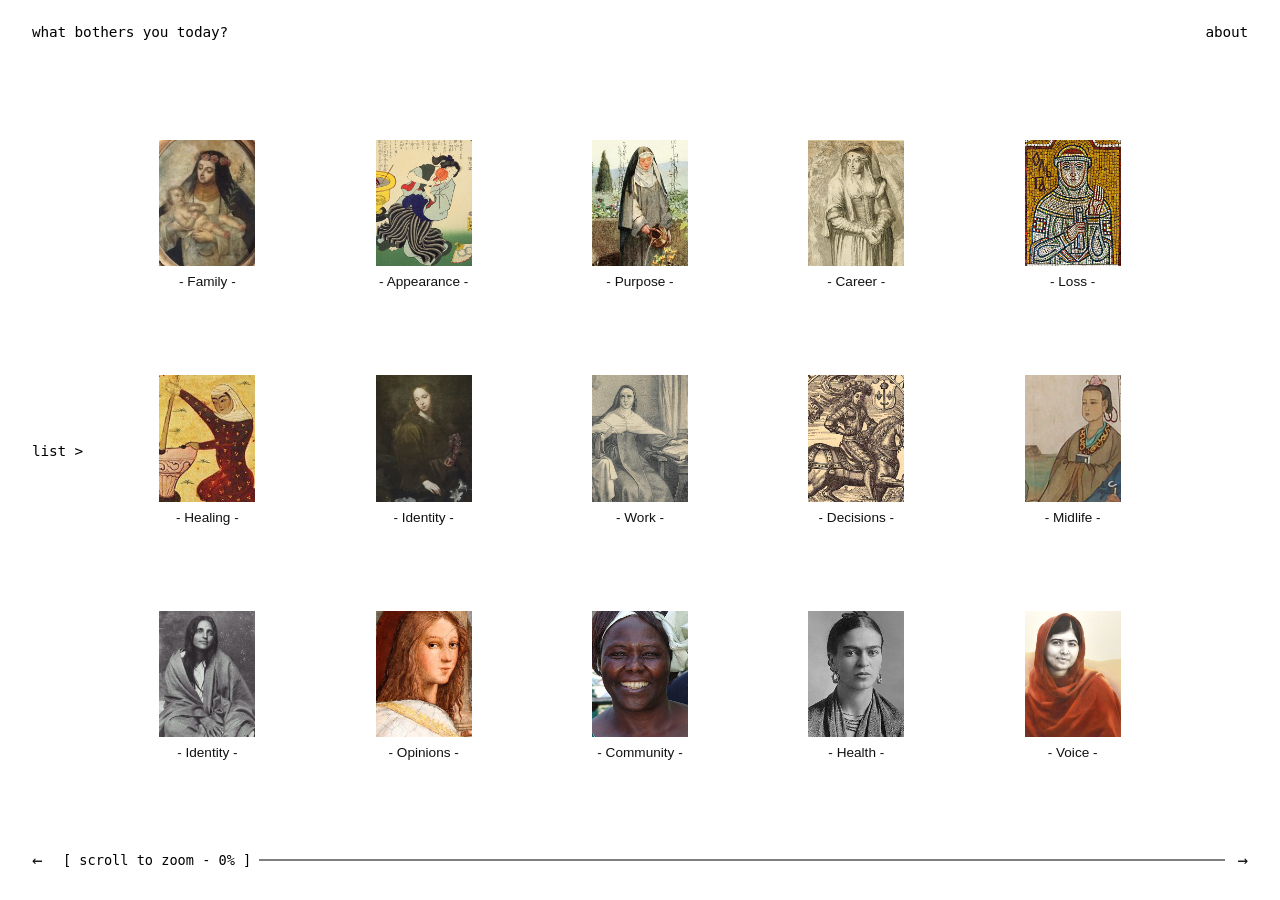
==== index.html @ f9ca1ece "Initial commit" ====
<!DOCTYPE html>
<html lang="en">

<head>
    <meta charset="UTF-8">
    <meta name="viewport" content="width=device-width, initial-scale=1.0">
    <title>Dream-project</title>
    <link rel="stylesheet" href="style.css">
</head>

<body>
    <!-- Fixed UI Overlays -->
    <header class="navbar">
        <a class="nav-link" href="index.html">what bothers you today?</a>
        <a class="nav-link" href="about.html">about</a>
    </header>

    <aside class="side-nav">
        <a class="button" href="list.html">list &gt;</a>
    </aside>

    <!-- Bottom Interactive Horizontal Scroll / Drag Bar -->
    <footer class="zoom-slider-container" id="zoomSlider">
        <span class="arrow left-arrow">&larr;</span>
        <div class="track-wrapper" id="sliderTrack">
            <div class="line track-line"></div>
            <div class="zoom-handle" id="zoomHandle">
                <span class="zoom-label" id="zoomLabel">[ scroll to zoom - 0% ]</span>
            </div>
        </div>
        <span class="arrow right-arrow">&rarr;</span>
    </footer>

    <!-- Main Canvas Grid -->
    <section class="canvas-wrapper">
        <div class="canvas" id="canvas">


            <a class="card" href="life-area.html?id=family">
                <div class="img-box">
                    <img src="images/1-family.jpg" class="card-image" alt="family" id="img1">
                </div>
                <p class="card-title">- Family -</p>
            </a>

            <a class="card" href="life-area.html?id=appearance">
                <div class="img-box">
                    <img src="images/2-appearance.jpg" class="card-image" alt="appearance" id="img2">
                </div>
                <p class="card-title">- Appearance -</p>
            </a>


            <a class="card" href="life-area.html?id=purpose">
                <div class="img-box">
                    <img src="images/3-purpose.jpg" class="card-image" alt="purpose" id="img3">
                </div>
                <p class="card-title">- Purpose -</p>
            </a>

            <a class="card" href="life-area.html?id=career">
                <div class="img-box">
                    <img src="images/4-career.jpg" class="card-image" alt="career" id="img4">
                </div>
                <p class="card-title">- Career -</p>
            </a>

            <a class="card" href="life-area.html?id=loss">
                <div class="img-box">
                    <img src="images/5-loss.jpg" class="card-image" alt="loss" id="img5">
                </div>
                <p class="card-title">- Loss -</p>
            </a>

            <a class="card" href="life-area.html?id=healing">
                <div class="img-box">
                    <img src="images/6-healing.jpg" class="card-image" alt="healing" id="img6">
                </div>
                <p class="card-title">- Healing -</p>
            </a>

            <a class="card" href="life-area.html?id=identity">
                <div class="img-box">
                    <img src="images/7-identity.jpg" class="card-image" alt="identity" id="img7">
                </div>
                <p class="card-title">- Identity -</p>
            </a>

            <a class="card" href="life-area.html?id=work">
                <div class="img-box">
                    <img src="images/8-work.jpg" class="card-image" alt="work" id="img8">
                </div>
                <p class="card-title">- Work -</p>
            </a>

            <a class="card" href="life-area.html?id=decisions">
                <div class="img-box">
                    <img src="images/9-decisions.jpg" class="card-image" alt="decisions" id="img9">
                </div>
                <p class="card-title">- Decisions -</p>
            </a>

            <a class="card" href="life-area.html?id=midlife">
                <div class="img-box">
                    <img src="images/10-midlife.jpg" class="card-image" alt="midlife" id="img10">
                </div>
                <p class="card-title">- Midlife -</p>
            </a>

            <a class="card" href="life-area.html?id=identity">
                <div class="img-box">
                    <img src="images/11-identity.jpg" class="card-image" alt="identity" id="img11">
                </div>
                <p class="card-title">- Identity -</p>
            </a>

            <a class="card" href="life-area.html?id=opinions">
                <div class="img-box">
                    <img src="images/12-opinions.jpg" class="card-image" alt="opinions" id="img12">
                </div>
                <p class="card-title">- Opinions -</p>
            </a>

            <a class="card" href="life-area.html?id=community">
                <div class="img-box">
                    <img src="images/13-community.jpg" class="card-image" alt="community" id="img13">
                </div>
                <p class="card-title">- Community -</p>
            </a>

            <a class="card" href="life-area.html?id=health">
                <div class="img-box">
                    <img src="images/14-health.jpg" class="card-image" alt="health" id="img14">
                </div>
                <p class="card-title">- Health -</p>
            </a>

            <a class="card" href="life-area.html?id=voice">
                <div class="img-box">
                    <img src="images/15-voice.jpg" class="card-image" alt="voice" id="img15">
                </div>
                <p class="card-title">- Voice -</p>
            </a>

        </div>
    </section>

    <script src="script.js"></script>
</body>

</html>
---- style.css ----
:root {
    --progress: 0;
}

* {
    margin: 0;
    padding: 0;
    box-sizing: border-box;
}

@import url('https://fonts.googleapis.com/css2?family=Geist+Mono:wght@300;400;500&family=Work+Sans:wght@300;400;500&display=swap');

html,
body {
    width: 100vw;
    height: 100vh;
    margin: 0;
    padding: 0;
    background-color: #ffffff;
    font-family: "Geist Mono", monospace;
    color: #111;
    overflow: hidden;
    user-select: none;
}

/* Header Navbar */
.navbar {
    position: fixed;
    top: 0;
    left: 0;
    width: 100%;
    display: flex;
    flex-direction: row;
    justify-content: space-between;
    align-items: center;
    padding: 1.5rem 2rem;
    z-index: 50;
    pointer-events: auto;
}

.nav-link,
.button {
    font-family: "Geist Mono", monospace;
    font-size: 0.9rem;
    font-weight: 400;
    text-decoration: none;
    color: #000;
    letter-spacing: -0.01em;
}


/* Side Navigation */
.side-nav {
    position: fixed;
    top: 50%;
    left: 2rem;
    transform: translateY(-50%);
    z-index: 50;
    pointer-events: auto;
}

/* Bottom Interactive Horizontal Drag / Scroll Control Bar */
.zoom-slider-container {
    position: fixed;
    bottom: 1.25rem;
    left: 2rem;
    right: 2rem;
    height: 2.5rem;
    display: flex;
    flex-direction: row;
    align-items: center;
    gap: 0.75rem;
    z-index: 50;
    cursor: ew-resize;
}

.zoom-slider-container.dragging {
    cursor: grabbing;
}

.zoom-slider-container .arrow {
    font-family: "Geist Mono", monospace;
    font-size: 1.1rem;
    user-select: none;
}

.track-wrapper {
    flex: 1;
    position: relative;
    height: 100%;
    display: flex;
    align-items: center;
}

.track-line {
    position: absolute;
    top: 50%;
    left: 0;
    right: 0;
    height: 1px;
    background-color: #000;
    transform: translateY(-50%);
    z-index: 1;
}

.zoom-handle {
    position: absolute;
    top: 50%;
    left: 0;
    transform: translateY(-50%);
    z-index: 2;
    cursor: grab;
    display: flex;
    align-items: center;
    justify-content: center;
    will-change: transform;
}

.zoom-slider-container.dragging .zoom-handle {
    cursor: grabbing;
}

.zoom-label {
    font-family: "Geist Mono", monospace;
    font-size: 0.85rem;
    font-weight: 400;
    color: #000;
    background-color: #ffffff;
    padding: 0 0.5rem;
    white-space: nowrap;
    user-select: none;
}

/* Canvas Wrapper */
.canvas-wrapper {
    position: fixed;
    inset: 0;
    display: flex;
    align-items: center;
    justify-content: center;
    z-index: 10;
    overflow: hidden;
}

/* 5 Columns x 3 Rows Responsive Grid Layout */
.canvas {
    display: grid;
    grid-template-columns: repeat(5, 1fr);
    grid-template-rows: repeat(3, 1fr);

    /* Grid dimensions transition smoothly from padded state to 100vw x 100vh */
    width: calc(82vw + (var(--progress) * 18vw));
    height: calc(75vh + (var(--progress) * 25vh));
    gap: calc((1 - var(--progress)) * 2rem);

    will-change: width, height, gap;
}

/* Card Item */
.card {
    display: flex;
    flex-direction: column;
    align-items: center;
    justify-content: center;
    position: relative;
    width: 100%;
    height: 100%;
    overflow: hidden;
    text-decoration: none;
}

/* Image Container */
.img-box {
    /* Scales continuously from square thumbnail to full grid cell coverage */
    width: calc(52% + (var(--progress) * 48%));
    height: calc(62% + (var(--progress) * 38%));
    display: flex;
    align-items: center;
    justify-content: center;
    overflow: hidden;
    position: relative;
    will-change: width, height;
}

/* Card Image */
.card-image {
    width: 100%;
    height: 100%;
    object-fit: cover;
    display: block;
    user-select: none;
}

/* Card Title (- Subject -) on Canvas Grid */
.card .card-title {
    font-family: "Work Sans", sans-serif;
    font-size: 0.85rem;
    font-weight: 400;
    color: #111;
    margin-top: calc((1 - var(--progress)) * 0.5rem);
    text-align: center;
    white-space: nowrap;

    /* Fades out as progress increases */
    opacity: max(0, calc(1 - var(--progress) * 2.2));
    max-height: calc((1 - var(--progress)) * 1.5rem);
    will-change: opacity;
}

/* ==========================================================================
   Editorial Split-Screen List View
   ========================================================================== */

.list-page {
    width: 100vw;
    height: 100vh;
    overflow: hidden;
    position: relative;
    background-color: #ffffff;
}

.list-background {
    display: grid;
    grid-template-columns: 1.15fr 0.85fr;
    width: 100vw;
    height: 100vh;
    overflow: hidden;
}

/* Left Column: Scrollable List Container */
.list-container {
    height: 100vh;
    display: flex;
    flex-direction: row;
    padding-top: 5rem;
    overflow: hidden;
    position: relative;
    background-color: #ffffff;
    gap: 10px;

}

.list-container .button-wrapper {
    padding: 0 4rem 1.25rem 5rem;
    flex-shrink: 0;
}

.list-container .button-wrapper .nav-link {
    font-size: 0.85rem;
    text-transform: lowercase;
    display: inline-flex;
    align-items: center;
    gap: 0.25rem;
    color: #111;
    transition: opacity 0.2s ease;
}

.list-container .button-wrapper .nav-link:hover {
    opacity: 0.6;
}

.list-wrapper {
    margin-left: 3rem;
    flex: 1;
    overflow-y: auto;
    overflow-x: hidden;
    padding: 1rem 4rem 6rem 5rem;
    display: flex;
    flex-direction: column;
    gap: 1.75rem;
    scroll-behavior: smooth;
    user-select: text;

    /* Sleek minimalist scrollbar */
    scrollbar-width: thin;
    scrollbar-color: rgba(0, 0, 0, 0.15) transparent;
}

.list-wrapper::-webkit-scrollbar {
    width: 4px;
}

.list-wrapper::-webkit-scrollbar-track {
    background: transparent;
}

.list-wrapper::-webkit-scrollbar-thumb {
    background-color: rgba(0, 0, 0, 0.15);
    border-radius: 4px;
}

/* List Items & Hover Dimming */
.list-item {
    opacity: 1;
    transform: translateX(0);
    transition: opacity 0.35s cubic-bezier(0.16, 1, 0.3, 1),
        transform 0.35s cubic-bezier(0.16, 1, 0.3, 1);
    cursor: pointer;
}

.list-item a {
    font-family: "Work Sans", sans-serif;
    font-size: 1.15rem;
    font-weight: 400;
    line-height: 1.6;
    color: #111;
    text-decoration: none;
    display: inline-block;
    transition: color 0.2s ease;
}

/* Dim all list items to ~0.25 when the list container is hovered */
.list-wrapper:hover .list-item {
    opacity: 0.25;
}

/* The specifically hovered item remains at full 1.0 opacity */
.list-wrapper .list-item:hover,
.list-wrapper .list-item:focus-within {
    opacity: 1;
    transform: translateX(6px);
}

/* Right Column: Fixed Preview Stage */
.image-group {
    position: relative;
    width: 100%;
    height: 100vh;
    display: flex;
    align-items: center;
    justify-content: center;
    background-color: #0f0f11;
    overflow: hidden;
    border-left: 1px solid rgba(0, 0, 0, 0.06);
}

/* Absolute Stacking for Image Wrappers */
.image-wrapper {
    position: absolute;
    top: 50%;
    left: 50%;
    transform: translate(-50%, -50%) scale(0.94);
    display: flex;
    flex-direction: column;
    align-items: center;
    justify-content: center;
    opacity: 0;
    visibility: hidden;
    pointer-events: none;
    transition: opacity 0.45s cubic-bezier(0.16, 1, 0.3, 1),
        transform 0.45s cubic-bezier(0.16, 1, 0.3, 1),
        visibility 0.45s;
    will-change: opacity, transform;
}

/* Active Preview State: Smooth Fade-In with Scale */
.image-wrapper.is-active {
    opacity: 1;
    visibility: visible;
    pointer-events: auto;
    transform: translate(-50%, -50%) scale(1);
    z-index: 2;
}

.image-wrapper img {
    width: min(340px, 32vw);
    height: min(440px, 56vh);
    object-fit: cover;
    display: block;
    box-shadow: 0 24px 60px rgba(0, 0, 0, 0.55),
        0 4px 12px rgba(0, 0, 0, 0.3);
    user-select: none;
}

.image-wrapper .card-title {
    font-family: "Work Sans", sans-serif;
    font-size: 0.85rem;
    font-weight: 400;
    color: #e5e5e5;
    margin-top: 1.25rem;
    text-align: center;
    letter-spacing: 0.06em;
    opacity: 0.85;
    max-height: none;
}

/* Responsive adjustments */
@media (max-width: 900px) {
    .list-background {
        grid-template-columns: 1fr;
    }

    .image-group {
        display: none;
    }

    .list-container .button-wrapper {
        padding: 0 2rem 1rem 2rem;
    }

    .list-wrapper {
        padding: 0 2rem 4rem 2rem;
    }
}

/* ==========================================================================
   Life-Area Editorial View
   ========================================================================== */

.life-area-page {
    position: fixed;
    inset: 0;
    width: 100vw;
    height: 100vh;
    overflow-y: auto;
    overflow-x: hidden;
    background-color: #ffffff;
    display: flex;
    flex-direction: column;
    align-items: center;
    justify-content: flex-start;
    padding: 8rem 4rem 8rem 4rem;
    /* 14rem provides generous space beneath */
    user-select: text;

    /* Subtle custom scrollbar */
    scrollbar-width: thin;
    scrollbar-color: rgba(0, 0, 0, 0.15) transparent;
}

.life-area-page::-webkit-scrollbar {
    width: 5px;
}

.life-area-page::-webkit-scrollbar-thumb {
    background-color: rgba(0, 0, 0, 0.15);
    border-radius: 4px;
}

.life-area-grid {
    display: grid;
    grid-template-columns: minmax(320px, 440px) minmax(380px, 560px);
    gap: 5rem;
    align-items: start;
    justify-content: center;
    width: 100%;
    max-width: 1140px;
    margin: 0 auto;
}


/* Left Column: Image & Caption */
.area-image-group {
    display: flex;
    flex-direction: column;
}

.area-question {
    font-family: "Work Sans", sans-serif;
    font-size: 1.25rem;
    font-weight: 400;
    line-height: 1.4;
    color: #111;
    margin-bottom: 2rem;
    min-height: 2.8rem;
    display: flex;
    align-items: center;
}

.image-wrap {
    width: 100%;
    aspect-ratio: 1 / 1.1;
    overflow: hidden;
    background-color: #f5f5f5;
}

.image-wrap img {
    width: 100%;
    height: 100%;
    object-fit: cover;
    display: block;
    user-select: none;
}

.figure-name {
    margin-top: 1.1rem;
    font-family: "Geist Mono", monospace;
    font-size: 0.85rem;
    font-weight: 400;
    color: #222;
    letter-spacing: -0.01em;
}

/* Right Column: Tab Group & Reading Card */
.life-area-detail {
    display: flex;
    flex-direction: column;
}

.tab-group {
    display: flex;
    align-items: center;
    gap: 2.5rem;
    margin-bottom: 2rem;
    min-height: 2.8rem;
}

.tab-button {
    font-family: "Geist Mono", monospace;
    font-size: 0.9rem;
    font-weight: 400;
    color: #555;
    background: transparent;
    border: none;
    cursor: pointer;
    padding: 0;
    text-decoration: none;
    transition: color 0.2s ease, opacity 0.2s ease;
    white-space: nowrap;
}

.tab-button:hover {
    color: #000;
}

.tab-button.is-active {
    color: #000;
    font-weight: 500;
}

/* Reading Card */
.tab-content {
    display: flex;
    flex-direction: column;
    width: 100%;
}

.text-wrapper {
    background-color: #f7f4ed;
    padding: 3.5rem 3rem;
    min-height: 480px;
    display: flex;
    align-items: center;
    box-sizing: border-box;
}

.text-wrapper p {
    font-family: "Work Sans", sans-serif;
    font-size: 1.05rem;
    font-weight: 400;
    line-height: 1.75;
    color: #1a1a1a;
    margin: 0;
    transition: opacity 0.2s ease;
}

/* Bottom Share Button */
.action-wrapper {
    display: flex;
    justify-content: flex-end;
    margin-top: 1.5rem;
}

.share-button {
    font-family: "Geist Mono", monospace;
    font-size: 0.85rem;
    font-weight: 400;
    color: #111;
    background: transparent;
    border: none;
    cursor: pointer;
    padding: 0;
    text-decoration: none;
    display: inline-flex;
    align-items: center;
    transition: opacity 0.2s ease;
}

.share-button:hover {
    opacity: 0.6;
}

/* Responsive adjustments */
@media (max-width: 900px) {
    .life-area-page {
        padding: 5rem 1.5rem 8rem 1.5rem;
        align-items: flex-start;
    }

    .life-area-grid {
        grid-template-columns: 1fr;
        gap: 3rem;
    }

    .area-question,
    .tab-group {
        min-height: auto;
    }

    .text-wrapper {
        padding: 2.5rem 2rem;
        min-height: 340px;
    }
}

/* ==========================================================================
   About Page (Multi-step Editorial Carousel)
   ========================================================================== */

.about-page {
    position: fixed;
    inset: 0;
    width: 100vw;
    height: 100vh;
    overflow-y: auto;
    overflow-x: hidden;
    background-color: #ffffff;
    padding: 6.5rem 4rem 3rem 4rem;
    display: flex;
    flex-direction: column;
    align-items: center;
    justify-content: space-between;
    user-select: text;
}

.about-step {
    display: none;
    width: 100%;
    max-width: 1120px;
    margin: 0 auto;
    opacity: 0;
    transform: translateY(8px);
    transition: opacity 0.35s cubic-bezier(0.16, 1, 0.3, 1),
        transform 0.35s cubic-bezier(0.16, 1, 0.3, 1);
}

.about-step.is-active {
    display: block;
    opacity: 1;
    transform: translateY(0);
}

.about-cards-grid {
    display: grid;
    grid-template-columns: 1fr 1fr;
    gap: 4rem;
    width: 100%;
    align-items: start;
}

.card-column {
    display: flex;
    flex-direction: column;
    width: 100%;
}

.section-label {
    font-family: "Geist Mono", monospace;
    font-size: 0.85rem;
    font-weight: 400;
    color: #111;
    margin-bottom: 1.5rem;
    text-align: center;
    letter-spacing: -0.01em;
}

.about-card {
    background-color: #f7f4ed;
    padding: 3.25rem 2.75rem;
    min-height: 480px;
    box-sizing: border-box;
    display: flex;
    flex-direction: column;
    justify-content: center;
}

.about-card-inner p {
    font-family: "Work Sans", sans-serif;
    font-size: 0.95rem;
    line-height: 1.75;
    color: #1a1a1a;
    margin-bottom: 1.25rem;
    font-weight: 400;
}

.about-card-inner .footnote {
    font-family: "Geist Mono", monospace;
    font-size: 0.8rem;
    color: #666;
    margin-top: 1.75rem;
    margin-bottom: 0;
    letter-spacing: -0.01em;
}

/* Image Attributions List Card */
.attributions-card {
    justify-content: flex-start;
    max-height: 500px;
    overflow-y: auto;
    scrollbar-width: thin;
    scrollbar-color: rgba(0, 0, 0, 0.15) transparent;
}

.attributions-card::-webkit-scrollbar {
    width: 4px;
}

.attributions-card::-webkit-scrollbar-thumb {
    background-color: rgba(0, 0, 0, 0.15);
    border-radius: 4px;
}

.attributions-list {
    display: flex;
    flex-direction: column;
    gap: 1.25rem;
}

.attribution-item {
    display: flex;
    flex-direction: column;
    gap: 0.2rem;
}

.artwork-title {
    font-family: "Work Sans", sans-serif;
    font-size: 0.92rem;
    font-weight: 500;
    color: #111;
}

.credit-line {
    font-family: "Geist Mono", monospace;
    font-size: 0.78rem;
    color: #555;
    line-height: 1.4;
}

/* Contributors Card (Step 2) */
.contributors-container {
    max-width: 520px;
    margin: 0 auto;
    width: 100%;
    display: flex;
    flex-direction: column;
    align-items: center;
}

.contributors-card {
    width: 100%;
    padding: 3.5rem 3rem;
    min-height: 440px;
    display: flex;
    flex-direction: column;
    justify-content: center;
    gap: 2.25rem;
}

.contributor-entry {
    display: flex;
    flex-direction: column;
    gap: 0.4rem;
}

.contributor-name {
    font-family: "Work Sans", sans-serif;
    font-size: 1.05rem;
    font-weight: 500;
    color: #111;
}

.contributor-links {
    font-family: "Geist Mono", monospace;
    font-size: 0.85rem;
    color: #444;
}

.contributor-links a {
    color: #111;
    text-decoration: underline;
    transition: opacity 0.2s ease;
}

.contributor-links a:hover {
    opacity: 0.6;
}

.contributors-footer-prompt {
    margin-top: 1rem;
    padding-top: 1.5rem;
    border-top: 1px solid rgba(0, 0, 0, 0.08);
    display: flex;
    flex-direction: column;
    gap: 0.5rem;
}

.contributors-footer-prompt p {
    font-family: "Work Sans", sans-serif;
    font-size: 0.95rem;
    color: #333;
}

.wisdom-link {
    font-family: "Geist Mono", monospace;
    font-size: 0.85rem;
    color: #111;
    text-decoration: none;
    font-weight: 500;
    transition: opacity 0.2s ease;
}

.wisdom-link:hover {
    opacity: 0.6;
}

/* About Pagination Controls */
.about-pagination {
    display: flex;
    align-items: center;
    justify-content: center;
    gap: 2rem;
    margin-top: 1.5rem;
    padding-bottom: 1rem;
    flex-shrink: 0;
}

.nav-arrow-btn {
    font-family: "Geist Mono", monospace;
    font-size: 0.9rem;
    background: none;
    border: none;
    color: #111;
    cursor: pointer;
    padding: 0.4rem 0.6rem;
    transition: opacity 0.2s ease;
}

.nav-arrow-btn:hover:not(:disabled) {
    opacity: 0.6;
}

.page-indicators {
    display: flex;
    align-items: center;
    gap: 0.6rem;
}

.step-dot {
    width: 6px;
    height: 6px;
    border-radius: 50%;
    background-color: #bbb;
    cursor: pointer;
    transition: background-color 0.25s ease, transform 0.25s ease;
}

.step-dot.is-active {
    background-color: #111;
    transform: scale(1.3);
}

/* ==========================================================================
   Contact Page (Share your perspective)
   ========================================================================== */

.contact-page {
    position: fixed;
    inset: 0;
    width: 100vw;
    height: 100vh;
    overflow-y: auto;
    overflow-x: hidden;
    background-color: #ffffff;
    padding: 7rem 4rem 8rem 4rem;
    user-select: text;
}

.contact-grid {
    display: grid;
    grid-template-columns: minmax(360px, 1.15fr) minmax(360px, 1.1fr);
    gap: 6rem;
    width: 100%;
    max-width: 1140px;
    margin: 0 auto;
    align-items: start;
}

.contact-info {
    display: flex;
    flex-direction: column;
}

.contact-title {
    font-family: "Work Sans", sans-serif;
    font-size: 1.35rem;
    font-weight: 400;
    color: #111;
    margin-bottom: 2rem;
}

.contact-description p {
    font-family: "Work Sans", sans-serif;
    font-size: 0.95rem;
    line-height: 1.75;
    color: #222;
    margin-bottom: 1.25rem;
}

.contact-description .signature {
    font-family: "Work Sans", sans-serif;
    font-size: 1rem;
    font-weight: 500;
    color: #111;
    margin-top: 1.5rem;
    margin-bottom: 2.5rem;
}

/* Terms Notice */
.terms-notice {
    border-top: 1px solid rgba(0, 0, 0, 0.08);
    padding-top: 1.5rem;
}

.terms-heading {
    font-family: "Work Sans", sans-serif;
    font-size: 0.85rem;
    font-weight: 400;
    color: #333;
    margin-bottom: 0.85rem;
}

.terms-list {
    list-style: none;
    padding-left: 0;
    display: flex;
    flex-direction: column;
    gap: 0.65rem;
}

.terms-list li {
    font-family: "Work Sans", sans-serif;
    font-size: 0.78rem;
    line-height: 1.55;
    color: #666;
    position: relative;
    padding-left: 1rem;
}

.terms-list li::before {
    content: "-";
    position: absolute;
    left: 0;
    color: #888;
}

/* Contact Form */
.contact-form-wrapper {
    display: flex;
    flex-direction: column;
}

.contact-form {
    display: flex;
    flex-direction: column;
    gap: 1.75rem;
    width: 100%;
    max-width: 480px;
}

.form-group {
    display: flex;
    flex-direction: column;
    gap: 0.45rem;
}

.form-label {
    font-family: "Work Sans", sans-serif;
    font-size: 0.85rem;
    color: #222;
    font-weight: 400;
}

.form-input {
    font-family: "Work Sans", sans-serif;
    font-size: 0.95rem;
    padding: 0.75rem 0.85rem;
    border: 1px solid #222;
    background-color: #ffffff;
    outline: none;
    border-radius: 0;
    transition: border-color 0.2s ease, box-shadow 0.2s ease;
}

.form-input:focus {
    border-color: #000;
    box-shadow: 0 0 0 1px #000;
}

.radio-group {
    display: flex;
    flex-direction: column;
    gap: 0.75rem;
    margin-top: 0.25rem;
}

.radio-option {
    display: flex;
    align-items: center;
    gap: 0.65rem;
    cursor: pointer;
}

.radio-option input[type="radio"] {
    accent-color: #111;
    width: 15px;
    height: 15px;
    cursor: pointer;
}

.radio-text {
    font-family: "Work Sans", sans-serif;
    font-size: 0.85rem;
    color: #333;
}

.form-textarea {
    font-family: "Work Sans", sans-serif;
    font-size: 0.95rem;
    padding: 0.85rem;
    border: 1px solid #222;
    background-color: #ffffff;
    outline: none;
    border-radius: 0;
    resize: vertical;
    min-height: 130px;
    transition: border-color 0.2s ease, box-shadow 0.2s ease;
}

.form-textarea:focus {
    border-color: #000;
    box-shadow: 0 0 0 1px #000;
}

.checkbox-option {
    display: flex;
    align-items: center;
    gap: 0.65rem;
    cursor: pointer;
}

.checkbox-option input[type="checkbox"] {
    accent-color: #111;
    width: 15px;
    height: 15px;
    cursor: pointer;
}

.checkbox-text {
    font-family: "Work Sans", sans-serif;
    font-size: 0.85rem;
    color: #333;
}

.form-action {
    margin-top: 0.5rem;
}

.submit-btn {
    background-color: #000000;
    color: #ffffff;
    border: none;
    padding: 0.7rem 2.2rem;
    font-family: "Geist Mono", monospace;
    font-size: 0.85rem;
    cursor: pointer;
    border-radius: 0;
    transition: opacity 0.2s ease;
}

.submit-btn:hover:not(:disabled) {
    opacity: 0.85;
}

.submit-btn:disabled {
    opacity: 0.5;
    cursor: not-allowed;
}

.form-feedback {
    font-family: "Geist Mono", monospace;
    font-size: 0.82rem;
    padding: 0.85rem 1rem;
    margin-top: 1rem;
    border-left: 3px solid #111;
    background-color: #f7f4ed;
    line-height: 1.5;
}

.form-feedback.error {
    border-color: #c53030;
    color: #9b2c2c;
}

.form-feedback.success {
    border-color: #276749;
    color: #22543d;
}

/* Responsive adjustments for About and Contact */
@media (max-width: 900px) {
    .about-page {
        padding: 5rem 1.5rem 2rem 1.5rem;
    }

    .about-cards-grid {
        grid-template-columns: 1fr;
        gap: 2.5rem;
    }

    .about-card {
        padding: 2.25rem 1.75rem;
        min-height: auto;
    }

    .contact-page {
        padding: 5rem 1.5rem 5rem 1.5rem;
    }

    .contact-grid {
        grid-template-columns: 1fr;
        gap: 3.5rem;
    }

    .contact-form {
        max-width: 100%;
    }
}
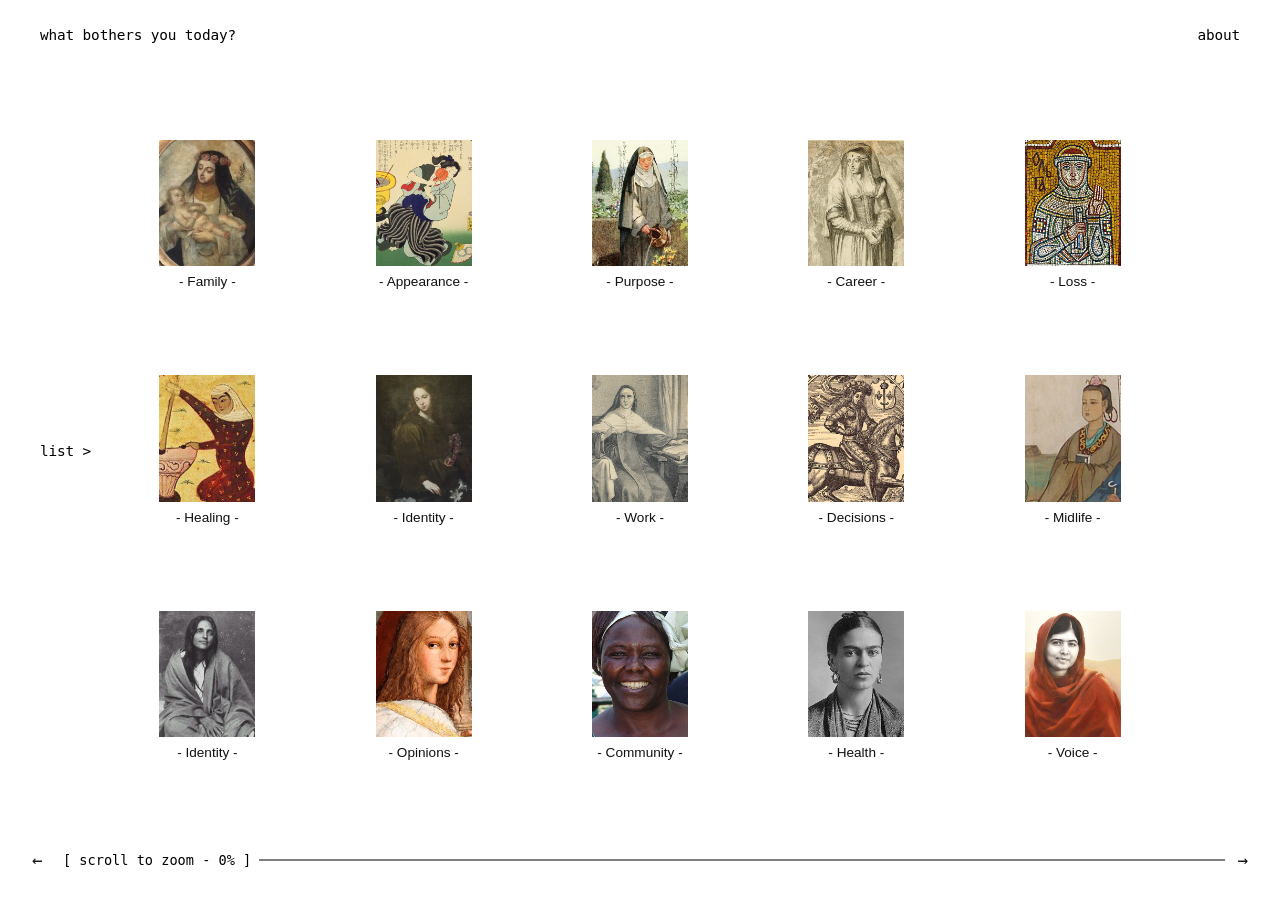
==== commit 4047e4d8: "Updated responsiveness, email handling and updated css" ====
--- a/index.html
+++ b/index.html
@@ -4,7 +4,7 @@
 <head>
     <meta charset="UTF-8">
     <meta name="viewport" content="width=device-width, initial-scale=1.0">
-    <title>Dream-project</title>
+    <title>Digital knowledge space for women</title>
     <link rel="stylesheet" href="style.css">
 </head>
 
--- a/style.css
+++ b/style.css
@@ -14,6 +14,7 @@
 body {
     width: 100vw;
     height: 100vh;
+    height: 100dvh;
     margin: 0;
     padding: 0;
     background-color: #ffffff;
@@ -21,6 +22,7 @@
     color: #111;
     overflow: hidden;
     user-select: none;
+    -webkit-text-size-adjust: 100%;
 }
 
 /* Header Navbar */
@@ -46,8 +48,14 @@
     text-decoration: none;
     color: #000;
     letter-spacing: -0.01em;
-}
-
+    background-color: #fff;
+    padding: 0.2rem 0.5rem;
+}
+
+.rosalia-link {
+    text-decoration: underline;
+    color: #000;
+}
 
 /* Side Navigation */
 .side-nav {
@@ -384,8 +392,34 @@
     max-height: none;
 }
 
-/* Responsive adjustments */
+/* ==========================================================================
+   Responsive Overrides: Canvas, Navigation & List View
+   ========================================================================== */
+
 @media (max-width: 900px) {
+    /* Navbar & UI Overlays */
+    .navbar {
+        padding: 1.25rem 1.5rem;
+    }
+
+    .side-nav {
+        left: 1.25rem;
+    }
+
+    /* Index Canvas Grid: 3 Columns on Tablet */
+    .canvas {
+        grid-template-columns: repeat(3, 1fr);
+        grid-template-rows: repeat(5, 1fr);
+        width: calc(88vw + (var(--progress) * 12vw));
+        height: calc(78vh + (var(--progress) * 22vh));
+    }
+
+    /* List View */
+    .list-page {
+        height: 100vh;
+        height: 100dvh;
+    }
+
     .list-background {
         grid-template-columns: 1fr;
     }
@@ -394,12 +428,103 @@
         display: none;
     }
 
+    .list-container {
+        padding-top: 4.5rem;
+        width: 100%;
+    }
+
+    .list-container .side-nav {
+        position: relative;
+        top: auto;
+        left: auto;
+        transform: none;
+        padding: 0 1.5rem 0.5rem 1.5rem;
+    }
+
     .list-container .button-wrapper {
-        padding: 0 2rem 1rem 2rem;
+        padding: 0 1.5rem 1rem 1.5rem;
     }
 
     .list-wrapper {
-        padding: 0 2rem 4rem 2rem;
+        margin-left: 0;
+        padding: 0.5rem 1.5rem 5rem 1.5rem;
+        gap: 1.25rem;
+    }
+
+    .list-item a {
+        font-size: 1.05rem;
+    }
+}
+
+@media (max-width: 600px) {
+    /* Index Canvas Grid: 2 Columns on Mobile */
+    .canvas {
+        grid-template-columns: repeat(2, 1fr);
+        grid-template-rows: auto;
+        width: calc(92vw + (var(--progress) * 8vw));
+        height: calc(75vh + (var(--progress) * 25vh));
+        gap: calc((1 - var(--progress)) * 0.75rem);
+    }
+
+    .card .card-title {
+        font-size: 0.75rem;
+    }
+
+    .zoom-slider-container {
+        left: 1rem;
+        right: 1rem;
+        bottom: 1rem;
+        gap: 0.5rem;
+    }
+
+    .zoom-label {
+        font-size: 0.75rem;
+        padding: 0 0.25rem;
+    }
+}
+
+@media (max-width: 480px) {
+    .navbar {
+        padding: 0.85rem 1rem;
+    }
+
+    .nav-link,
+    .button {
+        font-size: 0.78rem;
+        padding: 0.15rem 0.35rem;
+    }
+
+    .side-nav {
+        left: 0.75rem;
+    }
+
+    .list-container {
+        padding-top: 3.75rem;
+    }
+
+    .list-wrapper {
+        padding: 0.25rem 1rem 5rem 1rem;
+        gap: 1rem;
+    }
+
+    .list-item a {
+        font-size: 0.95rem;
+        line-height: 1.5;
+    }
+
+    .zoom-slider-container {
+        left: 0.75rem;
+        right: 0.75rem;
+        bottom: 0.75rem;
+        gap: 0.35rem;
+    }
+
+    .zoom-slider-container .arrow {
+        font-size: 0.95rem;
+    }
+
+    .zoom-label {
+        font-size: 0.7rem;
     }
 }
 
@@ -580,16 +705,37 @@
     opacity: 0.6;
 }
 
-/* Responsive adjustments */
+/* ==========================================================================
+   Responsive Overrides: Life-Area Page
+   ========================================================================== */
+
+.life-area-page {
+    position: fixed;
+    inset: 0;
+    width: 100vw;
+    height: 100vh;
+    height: 100dvh;
+    overflow-y: auto;
+    overflow-x: hidden;
+    background-color: #ffffff;
+    display: flex;
+    flex-direction: column;
+    align-items: center;
+    justify-content: flex-start;
+    padding: 7rem 4rem 8rem 4rem;
+    user-select: text;
+    -webkit-overflow-scrolling: touch;
+}
+
 @media (max-width: 900px) {
     .life-area-page {
-        padding: 5rem 1.5rem 8rem 1.5rem;
+        padding: 5.5rem 1.5rem 6rem 1.5rem;
         align-items: flex-start;
     }
 
     .life-area-grid {
         grid-template-columns: 1fr;
-        gap: 3rem;
+        gap: 2.5rem;
     }
 
     .area-question,
@@ -597,9 +743,48 @@
         min-height: auto;
     }
 
+    .area-question {
+        font-size: 1.15rem;
+        margin-bottom: 1.25rem;
+    }
+
+    .tab-group {
+        gap: 1.25rem;
+        flex-wrap: wrap;
+    }
+
     .text-wrapper {
-        padding: 2.5rem 2rem;
-        min-height: 340px;
+        padding: 2.25rem 1.75rem;
+        min-height: auto;
+    }
+}
+
+@media (max-width: 480px) {
+    .life-area-page {
+        padding: 4.5rem 1rem 5rem 1rem;
+    }
+
+    .area-question {
+        font-size: 1.05rem;
+        line-height: 1.4;
+    }
+
+    .tab-group {
+        gap: 0.75rem;
+        justify-content: flex-start;
+    }
+
+    .tab-button {
+        font-size: 0.8rem;
+    }
+
+    .text-wrapper {
+        padding: 1.5rem 1.25rem;
+    }
+
+    .text-wrapper p {
+        font-size: 0.95rem;
+        line-height: 1.65;
     }
 }
 
@@ -652,6 +837,7 @@
     display: flex;
     flex-direction: column;
     width: 100%;
+
 }
 
 .section-label {
@@ -667,7 +853,7 @@
 .about-card {
     background-color: #f7f4ed;
     padding: 3.25rem 2.75rem;
-    min-height: 480px;
+    height: 100%;
     box-sizing: border-box;
     display: flex;
     flex-direction: column;
@@ -1106,10 +1292,26 @@
     color: #22543d;
 }
 
-/* Responsive adjustments for About and Contact */
+/* ==========================================================================
+   Responsive Overrides: About Page & Contact Page
+   ========================================================================== */
+
+.about-page,
+.contact-page {
+    height: 100vh;
+    height: 100dvh;
+    -webkit-overflow-scrolling: touch;
+}
+
+/* Prevent auto-zoom on mobile webkit browsers */
+.form-input,
+.form-textarea {
+    font-size: 16px;
+}
+
 @media (max-width: 900px) {
     .about-page {
-        padding: 5rem 1.5rem 2rem 1.5rem;
+        padding: 5.5rem 1.5rem 3rem 1.5rem;
     }
 
     .about-cards-grid {
@@ -1122,16 +1324,87 @@
         min-height: auto;
     }
 
+    .attributions-card {
+        max-height: 380px;
+    }
+
+    .contributors-card {
+        padding: 2.5rem 1.75rem;
+        min-height: auto;
+        gap: 1.75rem;
+    }
+
     .contact-page {
-        padding: 5rem 1.5rem 5rem 1.5rem;
+        padding: 5.5rem 1.5rem 5rem 1.5rem;
     }
 
     .contact-grid {
         grid-template-columns: 1fr;
-        gap: 3.5rem;
+        gap: 3rem;
     }
 
     .contact-form {
         max-width: 100%;
     }
+}
+
+@media (max-width: 480px) {
+    .about-page {
+        padding: 4.5rem 1rem 2rem 1rem;
+    }
+
+    .about-card {
+        padding: 1.5rem 1.25rem;
+    }
+
+    .about-card-inner p {
+        font-size: 0.9rem;
+        line-height: 1.65;
+    }
+
+    .attributions-card {
+        max-height: 300px;
+    }
+
+    .contributors-card {
+        padding: 1.75rem 1.25rem;
+        gap: 1.5rem;
+    }
+
+    .about-pagination {
+        gap: 1rem;
+        margin-top: 1rem;
+    }
+
+    .contact-page {
+        padding: 4.5rem 1rem 4rem 1rem;
+    }
+
+    .contact-title {
+        font-size: 1.15rem;
+        margin-bottom: 1.25rem;
+    }
+
+    .contact-description p {
+        font-size: 0.9rem;
+        line-height: 1.65;
+    }
+
+    .terms-heading {
+        font-size: 0.8rem;
+    }
+
+    .terms-list li {
+        font-size: 0.75rem;
+    }
+
+    .form-input,
+    .form-textarea {
+        padding: 0.65rem 0.75rem;
+    }
+
+    .submit-btn {
+        width: 100%;
+        padding: 0.85rem 1.5rem;
+    }
 }
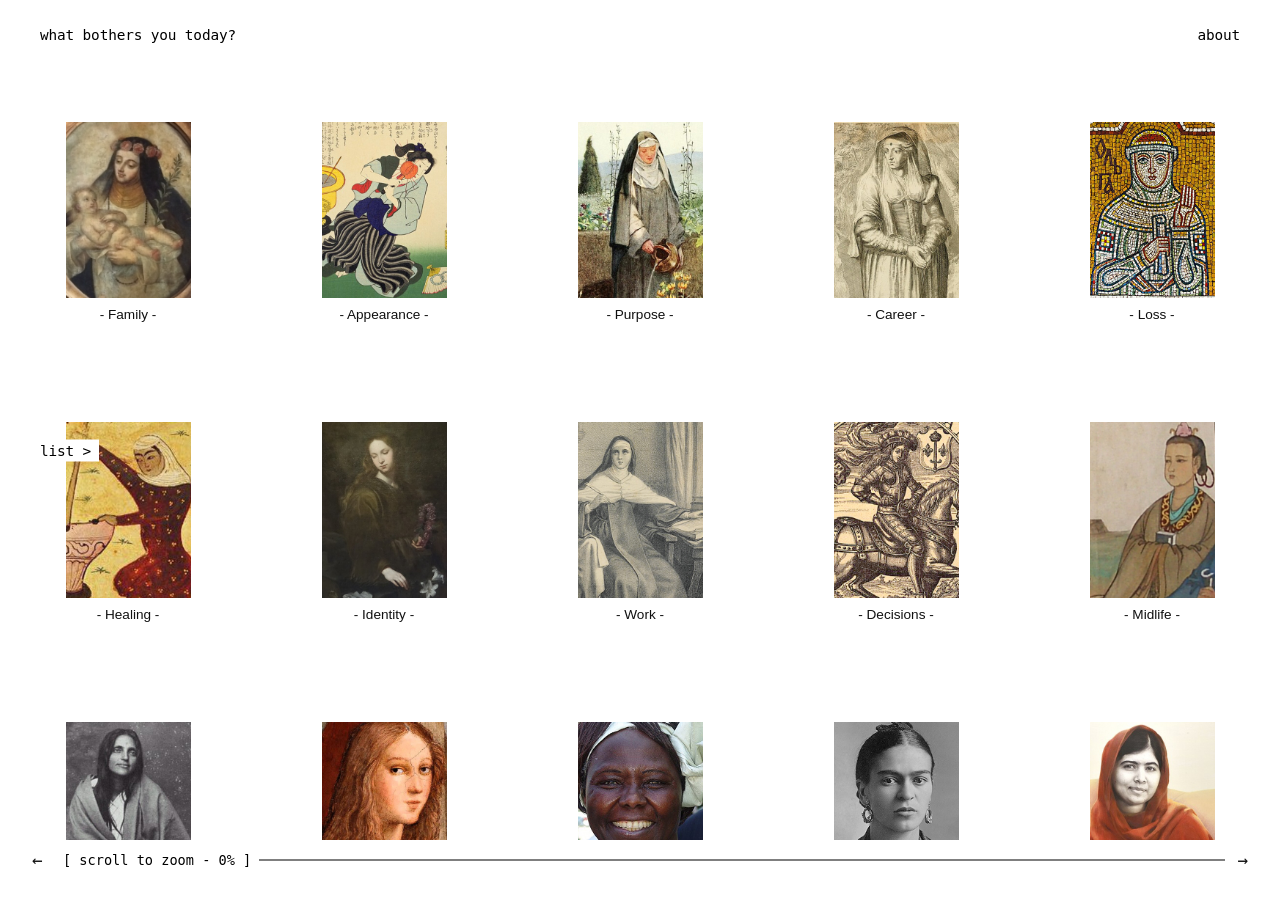
==== commit b0820cf4: "Implemented infinite 2D canvas navigation with dynamic card generation." ====
--- a/index.html
+++ b/index.html
@@ -32,119 +32,13 @@
     </footer>
 
     <!-- Main Canvas Grid -->
-    <section class="canvas-wrapper">
+    <section class="canvas-wrapper" id="canvasWrapper">
         <div class="canvas" id="canvas">
-
-
-            <a class="card" href="life-area.html?id=family">
-                <div class="img-box">
-                    <img src="images/1-family.jpg" class="card-image" alt="family" id="img1">
-                </div>
-                <p class="card-title">- Family -</p>
-            </a>
-
-            <a class="card" href="life-area.html?id=appearance">
-                <div class="img-box">
-                    <img src="images/2-appearance.jpg" class="card-image" alt="appearance" id="img2">
-                </div>
-                <p class="card-title">- Appearance -</p>
-            </a>
-
-
-            <a class="card" href="life-area.html?id=purpose">
-                <div class="img-box">
-                    <img src="images/3-purpose.jpg" class="card-image" alt="purpose" id="img3">
-                </div>
-                <p class="card-title">- Purpose -</p>
-            </a>
-
-            <a class="card" href="life-area.html?id=career">
-                <div class="img-box">
-                    <img src="images/4-career.jpg" class="card-image" alt="career" id="img4">
-                </div>
-                <p class="card-title">- Career -</p>
-            </a>
-
-            <a class="card" href="life-area.html?id=loss">
-                <div class="img-box">
-                    <img src="images/5-loss.jpg" class="card-image" alt="loss" id="img5">
-                </div>
-                <p class="card-title">- Loss -</p>
-            </a>
-
-            <a class="card" href="life-area.html?id=healing">
-                <div class="img-box">
-                    <img src="images/6-healing.jpg" class="card-image" alt="healing" id="img6">
-                </div>
-                <p class="card-title">- Healing -</p>
-            </a>
-
-            <a class="card" href="life-area.html?id=identity">
-                <div class="img-box">
-                    <img src="images/7-identity.jpg" class="card-image" alt="identity" id="img7">
-                </div>
-                <p class="card-title">- Identity -</p>
-            </a>
-
-            <a class="card" href="life-area.html?id=work">
-                <div class="img-box">
-                    <img src="images/8-work.jpg" class="card-image" alt="work" id="img8">
-                </div>
-                <p class="card-title">- Work -</p>
-            </a>
-
-            <a class="card" href="life-area.html?id=decisions">
-                <div class="img-box">
-                    <img src="images/9-decisions.jpg" class="card-image" alt="decisions" id="img9">
-                </div>
-                <p class="card-title">- Decisions -</p>
-            </a>
-
-            <a class="card" href="life-area.html?id=midlife">
-                <div class="img-box">
-                    <img src="images/10-midlife.jpg" class="card-image" alt="midlife" id="img10">
-                </div>
-                <p class="card-title">- Midlife -</p>
-            </a>
-
-            <a class="card" href="life-area.html?id=identity">
-                <div class="img-box">
-                    <img src="images/11-identity.jpg" class="card-image" alt="identity" id="img11">
-                </div>
-                <p class="card-title">- Identity -</p>
-            </a>
-
-            <a class="card" href="life-area.html?id=opinions">
-                <div class="img-box">
-                    <img src="images/12-opinions.jpg" class="card-image" alt="opinions" id="img12">
-                </div>
-                <p class="card-title">- Opinions -</p>
-            </a>
-
-            <a class="card" href="life-area.html?id=community">
-                <div class="img-box">
-                    <img src="images/13-community.jpg" class="card-image" alt="community" id="img13">
-                </div>
-                <p class="card-title">- Community -</p>
-            </a>
-
-            <a class="card" href="life-area.html?id=health">
-                <div class="img-box">
-                    <img src="images/14-health.jpg" class="card-image" alt="health" id="img14">
-                </div>
-                <p class="card-title">- Health -</p>
-            </a>
-
-            <a class="card" href="life-area.html?id=voice">
-                <div class="img-box">
-                    <img src="images/15-voice.jpg" class="card-image" alt="voice" id="img15">
-                </div>
-                <p class="card-title">- Voice -</p>
-            </a>
-
+            <!-- Dynamically populated 100 cards (5 cols x 20 rows) from 15 items -->
         </div>
     </section>
 
+    <script src="data.js"></script>
     <script src="script.js"></script>
 </body>
 
--- a/style.css
+++ b/style.css
@@ -139,47 +139,55 @@
     user-select: none;
 }
 
-/* Canvas Wrapper */
+/* Canvas Wrapper - Smoothly expands from padded bounded view (0% zoom) to full-bleed edge-to-edge (100% zoom) */
 .canvas-wrapper {
     position: fixed;
-    inset: 0;
-    display: flex;
-    align-items: center;
-    justify-content: center;
+    top: calc((1 - var(--progress)) * 4.5rem);
+    bottom: calc((1 - var(--progress)) * 3.75rem);
+    left: 0;
+    right: 0;
     z-index: 10;
     overflow: hidden;
-}
-
-/* 5 Columns x 3 Rows Responsive Grid Layout */
+    cursor: grab;
+    user-select: none;
+    -webkit-user-select: none;
+    touch-action: none;
+    background-color: #ffffff;
+}
+
+.canvas-wrapper.is-panning {
+    cursor: grabbing;
+}
+
+/* 2D Infinite Canvas Container */
 .canvas {
-    display: grid;
-    grid-template-columns: repeat(5, 1fr);
-    grid-template-rows: repeat(3, 1fr);
-
-    /* Grid dimensions transition smoothly from padded state to 100vw x 100vh */
-    width: calc(82vw + (var(--progress) * 18vw));
-    height: calc(75vh + (var(--progress) * 25vh));
-    gap: calc((1 - var(--progress)) * 2rem);
-
-    will-change: width, height, gap;
-}
-
-/* Card Item */
+    position: absolute;
+    top: 0;
+    left: 0;
+    width: 0;
+    height: 0;
+    transform-origin: 0 0;
+    will-change: transform;
+}
+
+/* Infinite Canvas Card Tile Item */
 .card {
+    position: absolute;
+    top: 0;
+    left: 0;
     display: flex;
     flex-direction: column;
     align-items: center;
     justify-content: center;
-    position: relative;
-    width: 100%;
-    height: 100%;
+    text-decoration: none;
+    box-sizing: border-box;
+    padding: calc((1 - var(--progress)) * 0.5rem);
     overflow: hidden;
-    text-decoration: none;
-}
-
-/* Image Container */
-.img-box {
-    /* Scales continuously from square thumbnail to full grid cell coverage */
+    will-change: transform;
+}
+
+/* Image Container - Scales continuously from centered thumbnail (52% x 62%) to 100% full-bleed cell coverage */
+.card .img-box {
     width: calc(52% + (var(--progress) * 48%));
     height: calc(62% + (var(--progress) * 38%));
     display: flex;
@@ -187,7 +195,13 @@
     justify-content: center;
     overflow: hidden;
     position: relative;
-    will-change: width, height;
+    background-color: #f7f7f7;
+    will-change: width, height, transform;
+    transition: transform 0.25s ease;
+}
+
+.card:hover .img-box {
+    transform: scale(1.04);
 }
 
 /* Card Image */
@@ -197,9 +211,16 @@
     object-fit: cover;
     display: block;
     user-select: none;
-}
-
-/* Card Title (- Subject -) on Canvas Grid */
+    pointer-events: none;
+    -webkit-user-drag: none;
+    transition: transform 0.3s ease;
+}
+
+.card:hover .card-image {
+    transform: scale(1.06);
+}
+
+/* Card Title (- Subject -) on Canvas Grid - Fades out as progress increases */
 .card .card-title {
     font-family: "Work Sans", sans-serif;
     font-size: 0.85rem;
@@ -208,11 +229,11 @@
     margin-top: calc((1 - var(--progress)) * 0.5rem);
     text-align: center;
     white-space: nowrap;
-
-    /* Fades out as progress increases */
     opacity: max(0, calc(1 - var(--progress) * 2.2));
     max-height: calc((1 - var(--progress)) * 1.5rem);
-    will-change: opacity;
+    will-change: opacity, margin-top, max-height;
+    user-select: none;
+    pointer-events: none;
 }
 
 /* ==========================================================================
